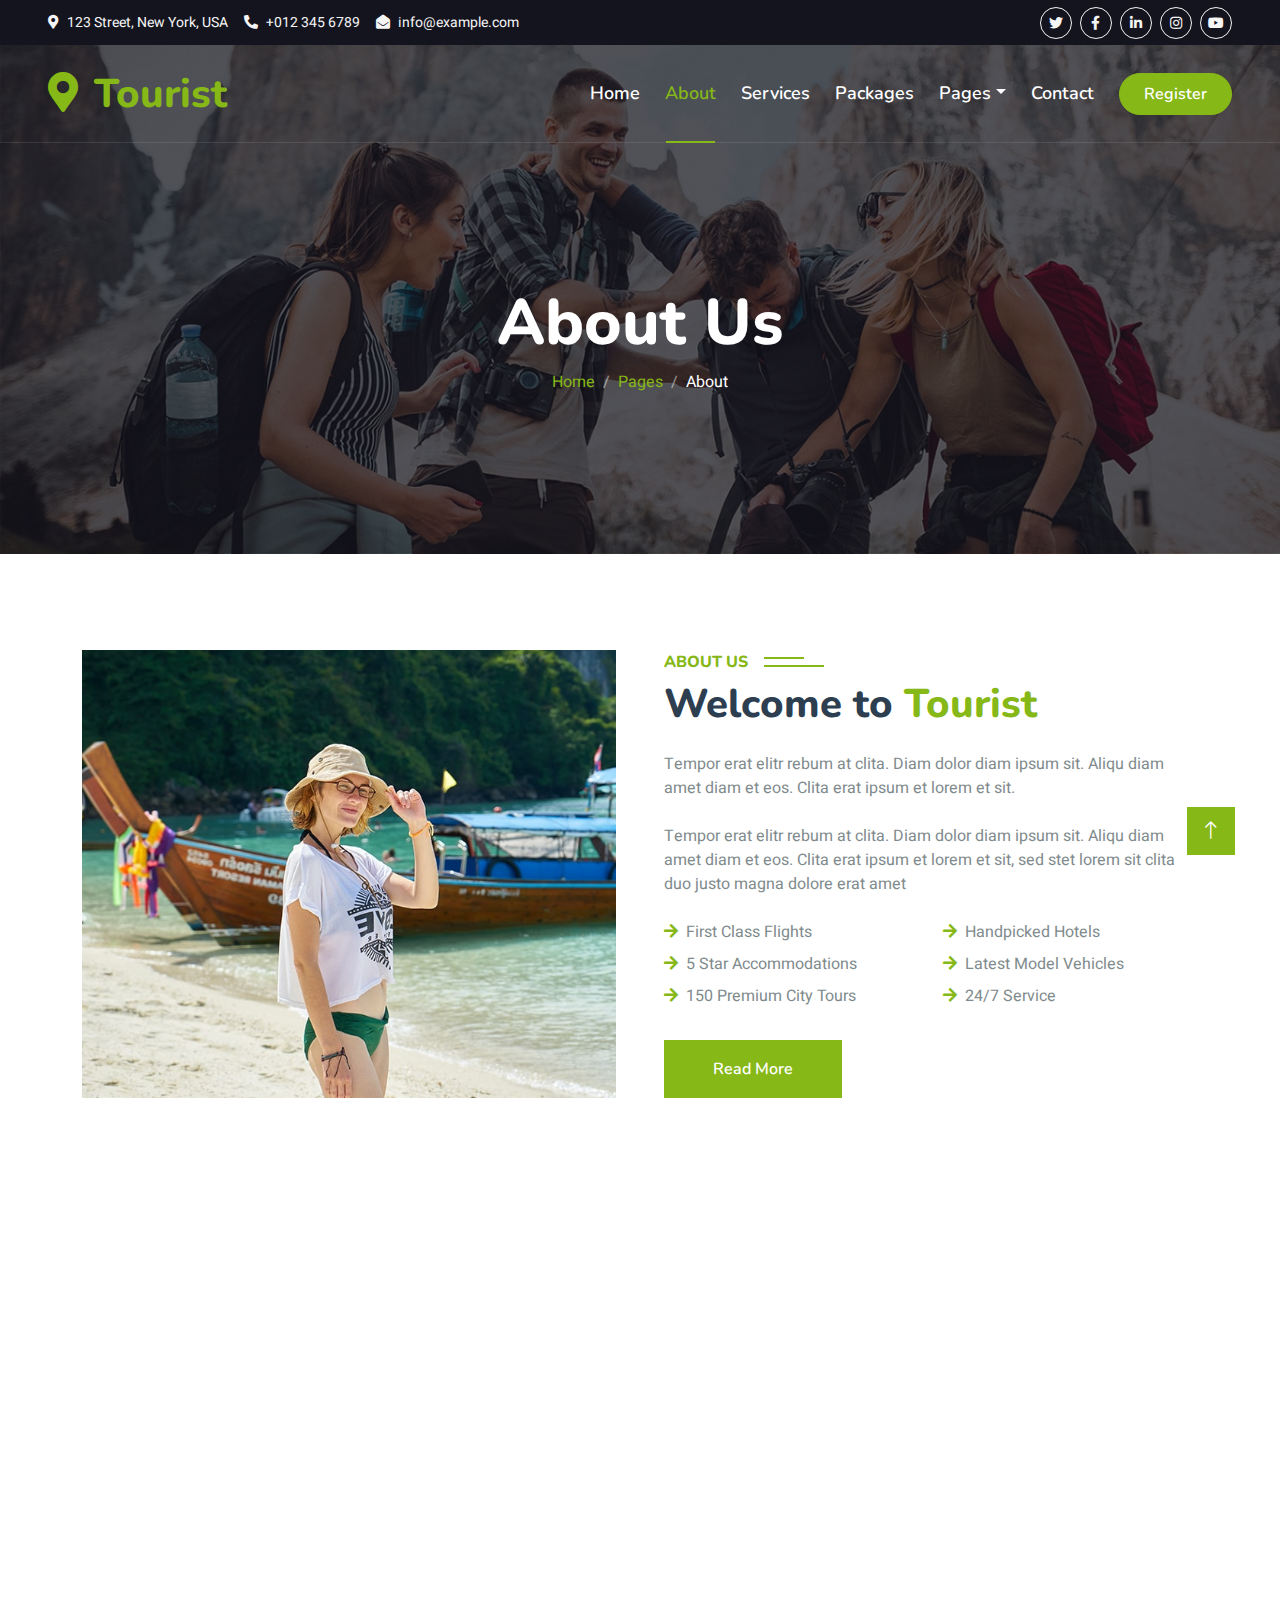
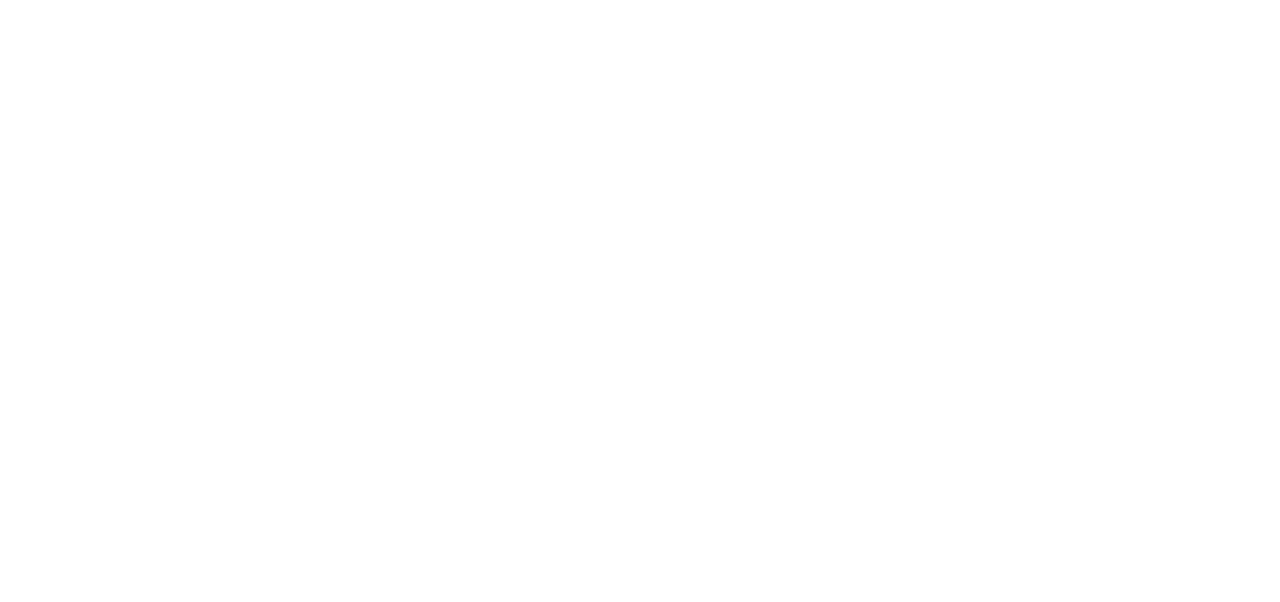
==== travel-agency-html-template/about.html @ e0c033e2 "add templates" ====
<!DOCTYPE html>
<html lang="en">

<head>
    <meta charset="utf-8">
    <title>Tourist - Travel Agency HTML Template</title>
    <meta content="width=device-width, initial-scale=1.0" name="viewport">
    <meta content="" name="keywords">
    <meta content="" name="description">

    <!-- Favicon -->
    <link href="img/favicon.ico" rel="icon">

    <!-- Google Web Fonts -->
    <link rel="preconnect" href="https://fonts.googleapis.com">
    <link rel="preconnect" href="https://fonts.gstatic.com" crossorigin>
    <link href="https://fonts.googleapis.com/css2?family=Heebo:wght@400;500;600&family=Nunito:wght@600;700;800&display=swap" rel="stylesheet">

    <!-- Icon Font Stylesheet -->
    <link href="https://cdnjs.cloudflare.com/ajax/libs/font-awesome/5.10.0/css/all.min.css" rel="stylesheet">
    <link href="https://cdn.jsdelivr.net/npm/bootstrap-icons@1.4.1/font/bootstrap-icons.css" rel="stylesheet">

    <!-- Libraries Stylesheet -->
    <link href="lib/animate/animate.min.css" rel="stylesheet">
    <link href="lib/owlcarousel/assets/owl.carousel.min.css" rel="stylesheet">
    <link href="lib/tempusdominus/css/tempusdominus-bootstrap-4.min.css" rel="stylesheet" />

    <!-- Customized Bootstrap Stylesheet -->
    <link href="css/bootstrap.min.css" rel="stylesheet">

    <!-- Template Stylesheet -->
    <link href="css/style.css" rel="stylesheet">
</head>

<body>
    <!-- Spinner Start -->
    <div id="spinner" class="show bg-white position-fixed translate-middle w-100 vh-100 top-50 start-50 d-flex align-items-center justify-content-center">
        <div class="spinner-border text-primary" style="width: 3rem; height: 3rem;" role="status">
            <span class="sr-only">Loading...</span>
        </div>
    </div>
    <!-- Spinner End -->


    <!-- Topbar Start -->
    <div class="container-fluid bg-dark px-5 d-none d-lg-block">
        <div class="row gx-0">
            <div class="col-lg-8 text-center text-lg-start mb-2 mb-lg-0">
                <div class="d-inline-flex align-items-center" style="height: 45px;">
                    <small class="me-3 text-light"><i class="fa fa-map-marker-alt me-2"></i>123 Street, New York, USA</small>
                    <small class="me-3 text-light"><i class="fa fa-phone-alt me-2"></i>+012 345 6789</small>
                    <small class="text-light"><i class="fa fa-envelope-open me-2"></i>info@example.com</small>
                </div>
            </div>
            <div class="col-lg-4 text-center text-lg-end">
                <div class="d-inline-flex align-items-center" style="height: 45px;">
                    <a class="btn btn-sm btn-outline-light btn-sm-square rounded-circle me-2" href=""><i class="fab fa-twitter fw-normal"></i></a>
                    <a class="btn btn-sm btn-outline-light btn-sm-square rounded-circle me-2" href=""><i class="fab fa-facebook-f fw-normal"></i></a>
                    <a class="btn btn-sm btn-outline-light btn-sm-square rounded-circle me-2" href=""><i class="fab fa-linkedin-in fw-normal"></i></a>
                    <a class="btn btn-sm btn-outline-light btn-sm-square rounded-circle me-2" href=""><i class="fab fa-instagram fw-normal"></i></a>
                    <a class="btn btn-sm btn-outline-light btn-sm-square rounded-circle" href=""><i class="fab fa-youtube fw-normal"></i></a>
                </div>
            </div>
        </div>
    </div>
    <!-- Topbar End -->


    <!-- Navbar & Hero Start -->
    <div class="container-fluid position-relative p-0">
        <nav class="navbar navbar-expand-lg navbar-light px-4 px-lg-5 py-3 py-lg-0">
            <a href="" class="navbar-brand p-0">
                <h1 class="text-primary m-0"><i class="fa fa-map-marker-alt me-3"></i>Tourist</h1>
                <!-- <img src="img/logo.png" alt="Logo"> -->
            </a>
            <button class="navbar-toggler" type="button" data-bs-toggle="collapse" data-bs-target="#navbarCollapse">
                <span class="fa fa-bars"></span>
            </button>
            <div class="collapse navbar-collapse" id="navbarCollapse">
                <div class="navbar-nav ms-auto py-0">
                    <a href="index.html" class="nav-item nav-link">Home</a>
                    <a href="about.html" class="nav-item nav-link active">About</a>
                    <a href="service.html" class="nav-item nav-link">Services</a>
                    <a href="package.html" class="nav-item nav-link">Packages</a>
                    <div class="nav-item dropdown">
                        <a href="#" class="nav-link dropdown-toggle" data-bs-toggle="dropdown">Pages</a>
                        <div class="dropdown-menu m-0">
                            <a href="destination.html" class="dropdown-item">Destination</a>
                            <a href="booking.html" class="dropdown-item">Booking</a>
                            <a href="team.html" class="dropdown-item">Travel Guides</a>
                            <a href="testimonial.html" class="dropdown-item">Testimonial</a>
                            <a href="404.html" class="dropdown-item">404 Page</a>
                        </div>
                    </div>
                    <a href="contact.html" class="nav-item nav-link">Contact</a>
                </div>
                <a href="" class="btn btn-primary rounded-pill py-2 px-4">Register</a>
            </div>
        </nav>

        <div class="container-fluid bg-primary py-5 mb-5 hero-header">
            <div class="container py-5">
                <div class="row justify-content-center py-5">
                    <div class="col-lg-10 pt-lg-5 mt-lg-5 text-center">
                        <h1 class="display-3 text-white animated slideInDown">About Us</h1>
                        <nav aria-label="breadcrumb">
                            <ol class="breadcrumb justify-content-center">
                                <li class="breadcrumb-item"><a href="#">Home</a></li>
                                <li class="breadcrumb-item"><a href="#">Pages</a></li>
                                <li class="breadcrumb-item text-white active" aria-current="page">About</li>
                            </ol>
                        </nav>
                    </div>
                </div>
            </div>
        </div>
    </div>
    <!-- Navbar & Hero End -->


    <!-- About Start -->
    <div class="container-xxl py-5">
        <div class="container">
            <div class="row g-5">
                <div class="col-lg-6 wow fadeInUp" data-wow-delay="0.1s" style="min-height: 400px;">
                    <div class="position-relative h-100">
                        <img class="img-fluid position-absolute w-100 h-100" src="img/about.jpg" alt="" style="object-fit: cover;">
                    </div>
                </div>
                <div class="col-lg-6 wow fadeInUp" data-wow-delay="0.3s">
                    <h6 class="section-title bg-white text-start text-primary pe-3">About Us</h6>
                    <h1 class="mb-4">Welcome to <span class="text-primary">Tourist</span></h1>
                    <p class="mb-4">Tempor erat elitr rebum at clita. Diam dolor diam ipsum sit. Aliqu diam amet diam et eos. Clita erat ipsum et lorem et sit.</p>
                    <p class="mb-4">Tempor erat elitr rebum at clita. Diam dolor diam ipsum sit. Aliqu diam amet diam et eos. Clita erat ipsum et lorem et sit, sed stet lorem sit clita duo justo magna dolore erat amet</p>
                    <div class="row gy-2 gx-4 mb-4">
                        <div class="col-sm-6">
                            <p class="mb-0"><i class="fa fa-arrow-right text-primary me-2"></i>First Class Flights</p>
                        </div>
                        <div class="col-sm-6">
                            <p class="mb-0"><i class="fa fa-arrow-right text-primary me-2"></i>Handpicked Hotels</p>
                        </div>
                        <div class="col-sm-6">
                            <p class="mb-0"><i class="fa fa-arrow-right text-primary me-2"></i>5 Star Accommodations</p>
                        </div>
                        <div class="col-sm-6">
                            <p class="mb-0"><i class="fa fa-arrow-right text-primary me-2"></i>Latest Model Vehicles</p>
                        </div>
                        <div class="col-sm-6">
                            <p class="mb-0"><i class="fa fa-arrow-right text-primary me-2"></i>150 Premium City Tours</p>
                        </div>
                        <div class="col-sm-6">
                            <p class="mb-0"><i class="fa fa-arrow-right text-primary me-2"></i>24/7 Service</p>
                        </div>
                    </div>
                    <a class="btn btn-primary py-3 px-5 mt-2" href="">Read More</a>
                </div>
            </div>
        </div>
    </div>
    <!-- About End -->


    <!-- Team Start -->
    <div class="container-xxl py-5">
        <div class="container">
            <div class="text-center wow fadeInUp" data-wow-delay="0.1s">
                <h6 class="section-title bg-white text-center text-primary px-3">Travel Guide</h6>
                <h1 class="mb-5">Meet Our Guide</h1>
            </div>
            <div class="row g-4">
                <div class="col-lg-3 col-md-6 wow fadeInUp" data-wow-delay="0.1s">
                    <div class="team-item">
                        <div class="overflow-hidden">
                            <img class="img-fluid" src="img/team-1.jpg" alt="">
                        </div>
                        <div class="position-relative d-flex justify-content-center" style="margin-top: -19px;">
                            <a class="btn btn-square mx-1" href=""><i class="fab fa-facebook-f"></i></a>
                            <a class="btn btn-square mx-1" href=""><i class="fab fa-twitter"></i></a>
                            <a class="btn btn-square mx-1" href=""><i class="fab fa-instagram"></i></a>
                        </div>
                        <div class="text-center p-4">
                            <h5 class="mb-0">Full Name</h5>
                            <small>Designation</small>
                        </div>
                    </div>
                </div>
                <div class="col-lg-3 col-md-6 wow fadeInUp" data-wow-delay="0.3s">
                    <div class="team-item">
                        <div class="overflow-hidden">
                            <img class="img-fluid" src="img/team-2.jpg" alt="">
                        </div>
                        <div class="position-relative d-flex justify-content-center" style="margin-top: -19px;">
                            <a class="btn btn-square mx-1" href=""><i class="fab fa-facebook-f"></i></a>
                            <a class="btn btn-square mx-1" href=""><i class="fab fa-twitter"></i></a>
                            <a class="btn btn-square mx-1" href=""><i class="fab fa-instagram"></i></a>
                        </div>
                        <div class="text-center p-4">
                            <h5 class="mb-0">Full Name</h5>
                            <small>Designation</small>
                        </div>
                    </div>
                </div>
                <div class="col-lg-3 col-md-6 wow fadeInUp" data-wow-delay="0.5s">
                    <div class="team-item">
                        <div class="overflow-hidden">
                            <img class="img-fluid" src="img/team-3.jpg" alt="">
                        </div>
                        <div class="position-relative d-flex justify-content-center" style="margin-top: -19px;">
                            <a class="btn btn-square mx-1" href=""><i class="fab fa-facebook-f"></i></a>
                            <a class="btn btn-square mx-1" href=""><i class="fab fa-twitter"></i></a>
                            <a class="btn btn-square mx-1" href=""><i class="fab fa-instagram"></i></a>
                        </div>
                        <div class="text-center p-4">
                            <h5 class="mb-0">Full Name</h5>
                            <small>Designation</small>
                        </div>
                    </div>
                </div>
                <div class="col-lg-3 col-md-6 wow fadeInUp" data-wow-delay="0.7s">
                    <div class="team-item">
                        <div class="overflow-hidden">
                            <img class="img-fluid" src="img/team-4.jpg" alt="">
                        </div>
                        <div class="position-relative d-flex justify-content-center" style="margin-top: -19px;">
                            <a class="btn btn-square mx-1" href=""><i class="fab fa-facebook-f"></i></a>
                            <a class="btn btn-square mx-1" href=""><i class="fab fa-twitter"></i></a>
                            <a class="btn btn-square mx-1" href=""><i class="fab fa-instagram"></i></a>
                        </div>
                        <div class="text-center p-4">
                            <h5 class="mb-0">Full Name</h5>
                            <small>Designation</small>
                        </div>
                    </div>
                </div>
            </div>
        </div>
    </div>
    <!-- Team End -->
        

    <!-- Footer Start -->
    <div class="container-fluid bg-dark text-light footer pt-5 mt-5 wow fadeIn" data-wow-delay="0.1s">
        <div class="container py-5">
            <div class="row g-5">
                <div class="col-lg-3 col-md-6">
                    <h4 class="text-white mb-3">Company</h4>
                    <a class="btn btn-link" href="">About Us</a>
                    <a class="btn btn-link" href="">Contact Us</a>
                    <a class="btn btn-link" href="">Privacy Policy</a>
                    <a class="btn btn-link" href="">Terms & Condition</a>
                    <a class="btn btn-link" href="">FAQs & Help</a>
                </div>
                <div class="col-lg-3 col-md-6">
                    <h4 class="text-white mb-3">Contact</h4>
                    <p class="mb-2"><i class="fa fa-map-marker-alt me-3"></i>123 Street, New York, USA</p>
                    <p class="mb-2"><i class="fa fa-phone-alt me-3"></i>+012 345 67890</p>
                    <p class="mb-2"><i class="fa fa-envelope me-3"></i>info@example.com</p>
                    <div class="d-flex pt-2">
                        <a class="btn btn-outline-light btn-social" href=""><i class="fab fa-twitter"></i></a>
                        <a class="btn btn-outline-light btn-social" href=""><i class="fab fa-facebook-f"></i></a>
                        <a class="btn btn-outline-light btn-social" href=""><i class="fab fa-youtube"></i></a>
                        <a class="btn btn-outline-light btn-social" href=""><i class="fab fa-linkedin-in"></i></a>
                    </div>
                </div>
                <div class="col-lg-3 col-md-6">
                    <h4 class="text-white mb-3">Gallery</h4>
                    <div class="row g-2 pt-2">
                        <div class="col-4">
                            <img class="img-fluid bg-light p-1" src="img/package-1.jpg" alt="">
                        </div>
                        <div class="col-4">
                            <img class="img-fluid bg-light p-1" src="img/package-2.jpg" alt="">
                        </div>
                        <div class="col-4">
                            <img class="img-fluid bg-light p-1" src="img/package-3.jpg" alt="">
                        </div>
                        <div class="col-4">
                            <img class="img-fluid bg-light p-1" src="img/package-2.jpg" alt="">
                        </div>
                        <div class="col-4">
                            <img class="img-fluid bg-light p-1" src="img/package-3.jpg" alt="">
                        </div>
                        <div class="col-4">
                            <img class="img-fluid bg-light p-1" src="img/package-1.jpg" alt="">
                        </div>
                    </div>
                </div>
                <div class="col-lg-3 col-md-6">
                    <h4 class="text-white mb-3">Newsletter</h4>
                    <p>Dolor amet sit justo amet elitr clita ipsum elitr est.</p>
                    <div class="position-relative mx-auto" style="max-width: 400px;">
                        <input class="form-control border-primary w-100 py-3 ps-4 pe-5" type="text" placeholder="Your email">
                        <button type="button" class="btn btn-primary py-2 position-absolute top-0 end-0 mt-2 me-2">SignUp</button>
                    </div>
                </div>
            </div>
        </div>
        <div class="container">
            <div class="copyright">
                <div class="row">
                    <div class="col-md-6 text-center text-md-start mb-3 mb-md-0">
                        &copy; <a class="border-bottom" href="#">Your Site Name</a>, All Right Reserved.

                        <!--/*** This template is free as long as you keep the footer author’s credit link/attribution link/backlink. If you'd like to use the template without the footer author’s credit link/attribution link/backlink, you can purchase the Credit Removal License from "https://htmlcodex.com/credit-removal". Thank you for your support. ***/-->
                        Designed By <a class="border-bottom" href="https://htmlcodex.com">HTML Codex</a>
                    </div>
                    <div class="col-md-6 text-center text-md-end">
                        <div class="footer-menu">
                            <a href="">Home</a>
                            <a href="">Cookies</a>
                            <a href="">Help</a>
                            <a href="">FQAs</a>
                        </div>
                    </div>
                </div>
            </div>
        </div>
    </div>
    <!-- Footer End -->


    <!-- Back to Top -->
    <a href="#" class="btn btn-lg btn-primary btn-lg-square back-to-top"><i class="bi bi-arrow-up"></i></a>


    <!-- JavaScript Libraries -->
    <script src="https://code.jquery.com/jquery-3.4.1.min.js"></script>
    <script src="https://cdn.jsdelivr.net/npm/bootstrap@5.0.0/dist/js/bootstrap.bundle.min.js"></script>
    <script src="lib/wow/wow.min.js"></script>
    <script src="lib/easing/easing.min.js"></script>
    <script src="lib/waypoints/waypoints.min.js"></script>
    <script src="lib/owlcarousel/owl.carousel.min.js"></script>
    <script src="lib/tempusdominus/js/moment.min.js"></script>
    <script src="lib/tempusdominus/js/moment-timezone.min.js"></script>
    <script src="lib/tempusdominus/js/tempusdominus-bootstrap-4.min.js"></script>

    <!-- Template Javascript -->
    <script src="js/main.js"></script>
</body>

</html>
---- travel-agency-html-template/css/style.css ----
/********** Template CSS **********/
:root {
    --primary: #86B817;
    --secondary: #FE8800;
    --light: #F5F5F5;
    --dark: #14141F;
}

.fw-medium {
    font-weight: 600 !important;
}

.fw-semi-bold {
    font-weight: 700 !important;
}

.back-to-top {
    position: fixed;
    display: none;
    right: 45px;
    bottom: 45px;
    z-index: 99;
}


/*** Spinner ***/
#spinner {
    opacity: 0;
    visibility: hidden;
    transition: opacity .5s ease-out, visibility 0s linear .5s;
    z-index: 99999;
}

#spinner.show {
    transition: opacity .5s ease-out, visibility 0s linear 0s;
    visibility: visible;
    opacity: 1;
}


/*** Button ***/
.btn {
    font-family: 'Nunito', sans-serif;
    font-weight: 600;
    transition: .5s;
}

.btn.btn-primary,
.btn.btn-secondary {
    color: #FFFFFF;
}

.btn-square {
    width: 38px;
    height: 38px;
}

.btn-sm-square {
    width: 32px;
    height: 32px;
}

.btn-lg-square {
    width: 48px;
    height: 48px;
}

.btn-square,
.btn-sm-square,
.btn-lg-square {
    padding: 0;
    display: flex;
    align-items: center;
    justify-content: center;
    font-weight: normal;
    border-radius: 0px;
}


/*** Navbar ***/
.navbar-light .navbar-nav .nav-link {
    font-family: 'Nunito', sans-serif;
    position: relative;
    margin-right: 25px;
    padding: 35px 0;
    color: #FFFFFF !important;
    font-size: 18px;
    font-weight: 600;
    outline: none;
    transition: .5s;
}

.sticky-top.navbar-light .navbar-nav .nav-link {
    padding: 20px 0;
    color: var(--dark) !important;
}

.navbar-light .navbar-nav .nav-link:hover,
.navbar-light .navbar-nav .nav-link.active {
    color: var(--primary) !important;
}

.navbar-light .navbar-brand img {
    max-height: 60px;
    transition: .5s;
}

.sticky-top.navbar-light .navbar-brand img {
    max-height: 45px;
}

@media (max-width: 991.98px) {
    .sticky-top.navbar-light {
        position: relative;
        background: #FFFFFF;
    }

    .navbar-light .navbar-collapse {
        margin-top: 15px;
        border-top: 1px solid #DDDDDD;
    }

    .navbar-light .navbar-nav .nav-link,
    .sticky-top.navbar-light .navbar-nav .nav-link {
        padding: 10px 0;
        margin-left: 0;
        color: var(--dark) !important;
    }

    .navbar-light .navbar-brand img {
        max-height: 45px;
    }
}

@media (min-width: 992px) {
    .navbar-light {
        position: absolute;
        width: 100%;
        top: 0;
        left: 0;
        border-bottom: 1px solid rgba(256, 256, 256, .1);
        z-index: 999;
    }
    
    .sticky-top.navbar-light {
        position: fixed;
        background: #FFFFFF;
    }

    .navbar-light .navbar-nav .nav-link::before {
        position: absolute;
        content: "";
        width: 0;
        height: 2px;
        bottom: -1px;
        left: 50%;
        background: var(--primary);
        transition: .5s;
    }

    .navbar-light .navbar-nav .nav-link:hover::before,
    .navbar-light .navbar-nav .nav-link.active::before {
        width: calc(100% - 2px);
        left: 1px;
    }

    .navbar-light .navbar-nav .nav-link.nav-contact::before {
        display: none;
    }
}


/*** Hero Header ***/
.hero-header {
    background: linear-gradient(rgba(20, 20, 31, .7), rgba(20, 20, 31, .7)), url(../img/bg-hero.jpg);
    background-position: center center;
    background-repeat: no-repeat;
    background-size: cover;
}

.breadcrumb-item + .breadcrumb-item::before {
    color: rgba(255, 255, 255, .5);
}


/*** Section Title ***/
.section-title {
    position: relative;
    display: inline-block;
    text-transform: uppercase;
}

.section-title::before {
    position: absolute;
    content: "";
    width: calc(100% + 80px);
    height: 2px;
    top: 4px;
    left: -40px;
    background: var(--primary);
    z-index: -1;
}

.section-title::after {
    position: absolute;
    content: "";
    width: calc(100% + 120px);
    height: 2px;
    bottom: 5px;
    left: -60px;
    background: var(--primary);
    z-index: -1;
}

.section-title.text-start::before {
    width: calc(100% + 40px);
    left: 0;
}

.section-title.text-start::after {
    width: calc(100% + 60px);
    left: 0;
}


/*** Service ***/
.service-item {
    box-shadow: 0 0 45px rgba(0, 0, 0, .08);
    transition: .5s;
}

.service-item:hover {
    background: var(--primary);
}

.service-item * {
    transition: .5s;
}

.service-item:hover * {
    color: var(--light) !important;
}


/*** Destination ***/
.destination img {
    transition: .5s;
}

.destination a:hover img {
    transform: scale(1.1);
}


/*** Package ***/
.package-item {
    box-shadow: 0 0 45px rgba(0, 0, 0, .08);
}

.package-item img {
    transition: .5s;
}

.package-item:hover img {
    transform: scale(1.1);
}


/*** Booking ***/
.booking {
    background: linear-gradient(rgba(15, 23, 43, .7), rgba(15, 23, 43, .7)), url(../img/booking.jpg);
    background-position: center center;
    background-repeat: no-repeat;
    background-size: cover;
}


/*** Team ***/
.team-item {
    box-shadow: 0 0 45px rgba(0, 0, 0, .08);
}

.team-item img {
    transition: .5s;
}

.team-item:hover img {
    transform: scale(1.1);
}

.team-item .btn {
    background: #FFFFFF;
    color: var(--primary);
    border-radius: 20px;
    border-bottom: 1px solid var(--primary);
}

.team-item .btn:hover {
    background: var(--primary);
    color: #FFFFFF;
}


/*** Testimonial ***/
.testimonial-carousel::before {
    position: absolute;
    content: "";
    top: 0;
    left: 0;
    height: 100%;
    width: 0;
    background: linear-gradient(to right, rgba(255, 255, 255, 1) 0%, rgba(255, 255, 255, 0) 100%);
    z-index: 1;
}

.testimonial-carousel::after {
    position: absolute;
    content: "";
    top: 0;
    right: 0;
    height: 100%;
    width: 0;
    background: linear-gradient(to left, rgba(255, 255, 255, 1) 0%, rgba(255, 255, 255, 0) 100%);
    z-index: 1;
}

@media (min-width: 768px) {
    .testimonial-carousel::before,
    .testimonial-carousel::after {
        width: 200px;
    }
}

@media (min-width: 992px) {
    .testimonial-carousel::before,
    .testimonial-carousel::after {
        width: 300px;
    }
}

.testimonial-carousel .owl-item .testimonial-item,
.testimonial-carousel .owl-item.center .testimonial-item * {
    transition: .5s;
}

.testimonial-carousel .owl-item.center .testimonial-item {
    background: var(--primary) !important;
    border-color: var(--primary) !important;
}

.testimonial-carousel .owl-item.center .testimonial-item * {
    color: #FFFFFF !important;
}

.testimonial-carousel .owl-dots {
    margin-top: 24px;
    display: flex;
    align-items: flex-end;
    justify-content: center;
}

.testimonial-carousel .owl-dot {
    position: relative;
    display: inline-block;
    margin: 0 5px;
    width: 15px;
    height: 15px;
    border: 1px solid #CCCCCC;
    border-radius: 15px;
    transition: .5s;
}

.testimonial-carousel .owl-dot.active {
    background: var(--primary);
    border-color: var(--primary);
}


/*** Footer ***/
.footer .btn.btn-social {
    margin-right: 5px;
    width: 35px;
    height: 35px;
    display: flex;
    align-items: center;
    justify-content: center;
    color: var(--light);
    font-weight: normal;
    border: 1px solid #FFFFFF;
    border-radius: 35px;
    transition: .3s;
}

.footer .btn.btn-social:hover {
    color: var(--primary);
}

.footer .btn.btn-link {
    display: block;
    margin-bottom: 5px;
    padding: 0;
    text-align: left;
    color: #FFFFFF;
    font-size: 15px;
    font-weight: normal;
    text-transform: capitalize;
    transition: .3s;
}

.footer .btn.btn-link::before {
    position: relative;
    content: "\f105";
    font-family: "Font Awesome 5 Free";
    font-weight: 900;
    margin-right: 10px;
}

.footer .btn.btn-link:hover {
    letter-spacing: 1px;
    box-shadow: none;
}

.footer .copyright {
    padding: 25px 0;
    font-size: 15px;
    border-top: 1px solid rgba(256, 256, 256, .1);
}

.footer .copyright a {
    color: var(--light);
}

.footer .footer-menu a {
    margin-right: 15px;
    padding-right: 15px;
    border-right: 1px solid rgba(255, 255, 255, .1);
}

.footer .footer-menu a:last-child {
    margin-right: 0;
    padding-right: 0;
    border-right: none;
}
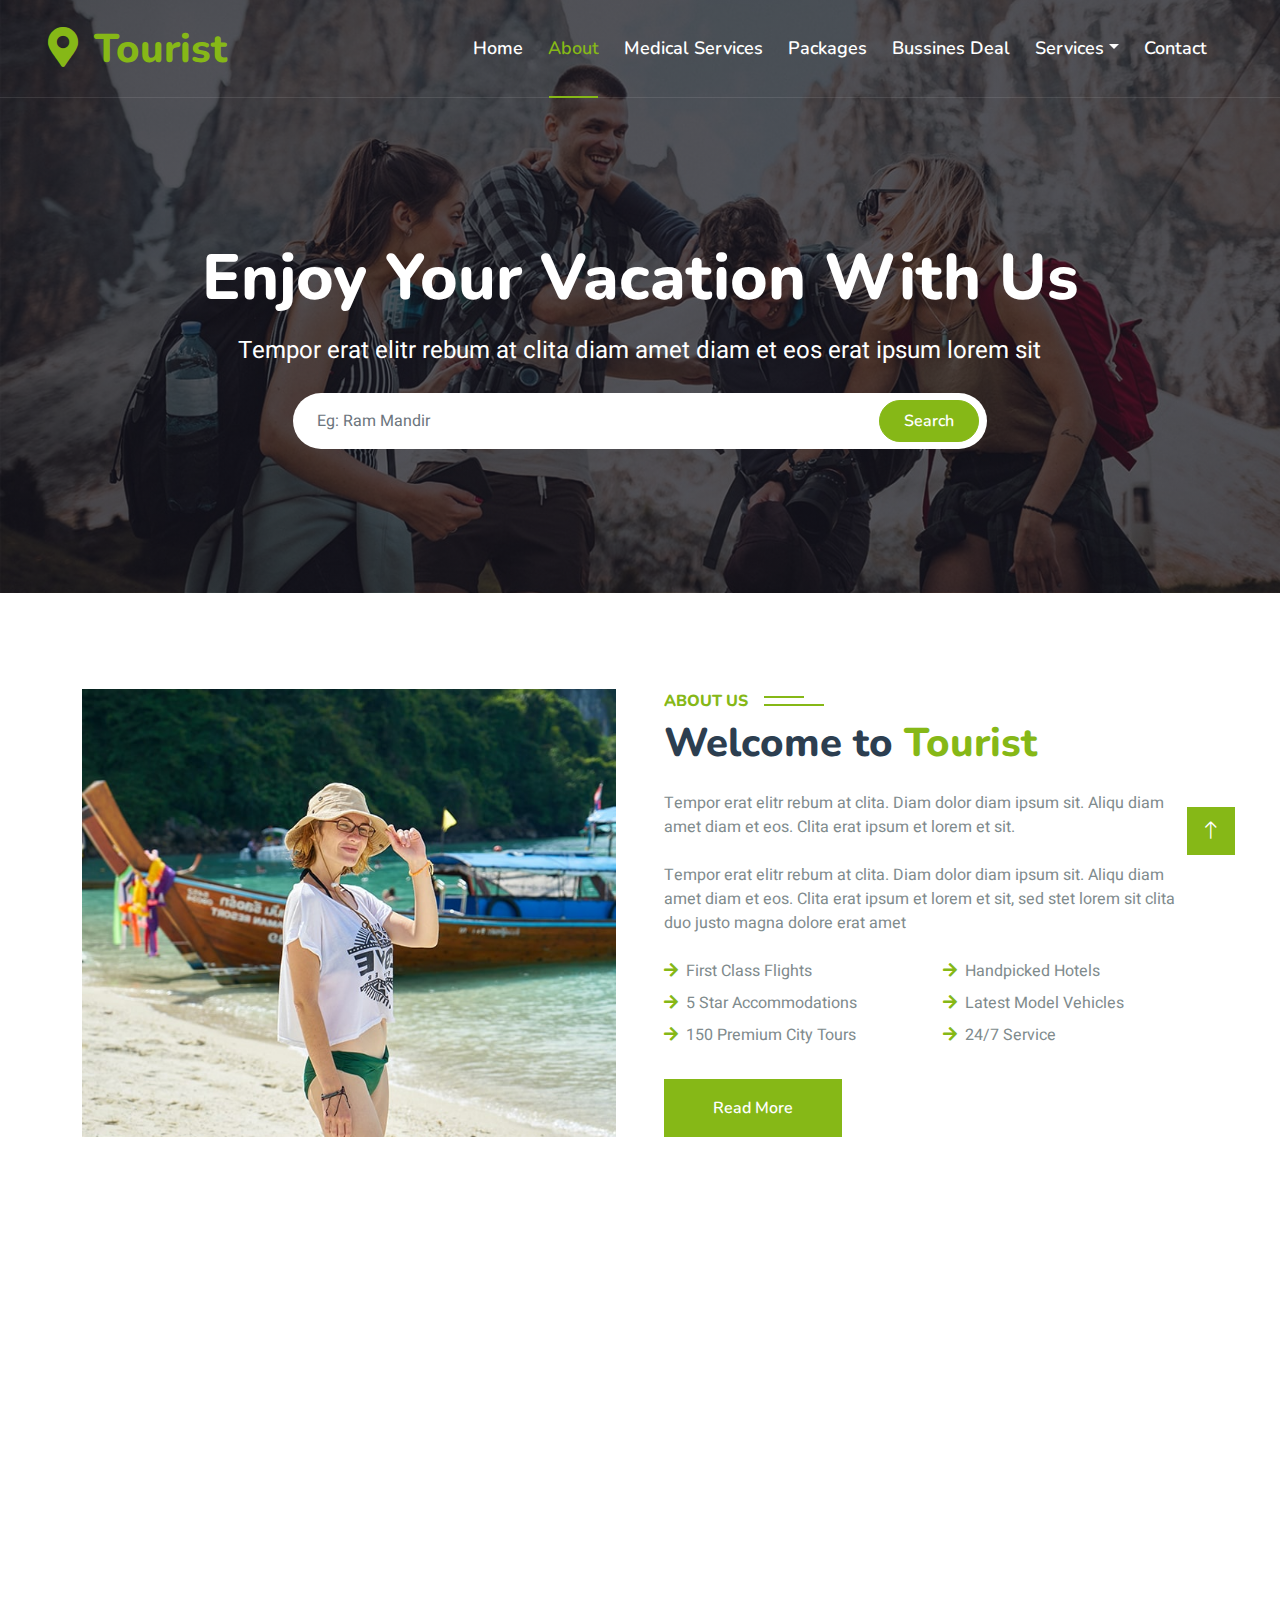
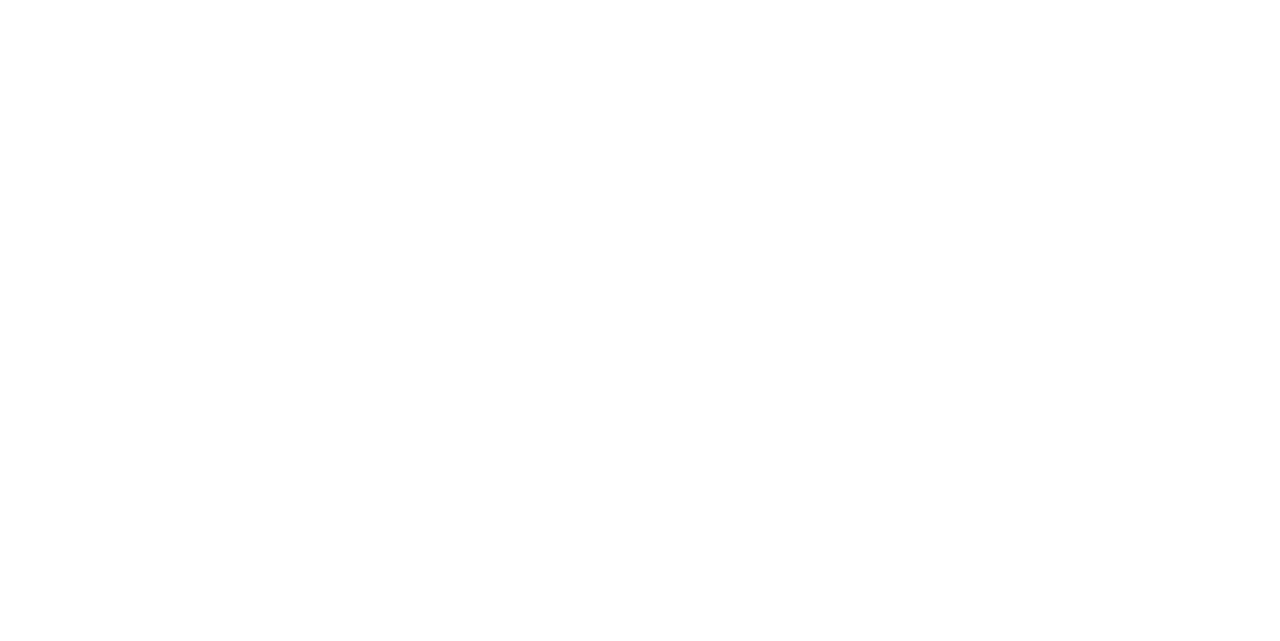
==== commit 8bd65054: "add templates" ====
--- a/travel-agency-html-template/about.html
+++ b/travel-agency-html-template/about.html
@@ -43,7 +43,7 @@
 
 
     <!-- Topbar Start -->
-    <div class="container-fluid bg-dark px-5 d-none d-lg-block">
+    <!-- <div class="container-fluid bg-dark px-5 d-none d-lg-block">
         <div class="row gx-0">
             <div class="col-lg-8 text-center text-lg-start mb-2 mb-lg-0">
                 <div class="d-inline-flex align-items-center" style="height: 45px;">
@@ -62,7 +62,7 @@
                 </div>
             </div>
         </div>
-    </div>
+    </div> -->
     <!-- Topbar End -->
 
 
@@ -78,23 +78,24 @@
             </button>
             <div class="collapse navbar-collapse" id="navbarCollapse">
                 <div class="navbar-nav ms-auto py-0">
-                    <a href="index.html" class="nav-item nav-link">Home</a>
+                    <a href="index.html" class="nav-item nav-link ">Home</a>
                     <a href="about.html" class="nav-item nav-link active">About</a>
-                    <a href="service.html" class="nav-item nav-link">Services</a>
+                    <a href="https://healinindia.gov.in/" class="nav-item nav-link">Medical Services</a>
                     <a href="package.html" class="nav-item nav-link">Packages</a>
+                    <a href="bussines.html" class="nav-item nav-link">Bussines Deal</a>
                     <div class="nav-item dropdown">
-                        <a href="#" class="nav-link dropdown-toggle" data-bs-toggle="dropdown">Pages</a>
+                        <a href="#" class="nav-link dropdown-toggle" data-bs-toggle="dropdown">Services</a>
                         <div class="dropdown-menu m-0">
                             <a href="destination.html" class="dropdown-item">Destination</a>
                             <a href="booking.html" class="dropdown-item">Booking</a>
                             <a href="team.html" class="dropdown-item">Travel Guides</a>
                             <a href="testimonial.html" class="dropdown-item">Testimonial</a>
-                            <a href="404.html" class="dropdown-item">404 Page</a>
+                            
                         </div>
                     </div>
                     <a href="contact.html" class="nav-item nav-link">Contact</a>
                 </div>
-                <a href="" class="btn btn-primary rounded-pill py-2 px-4">Register</a>
+                <!-- <a hr  ef="" class="btn btn-primary rounded-pill py-2 px-4">Register</a> -->
             </div>
         </nav>
 
@@ -102,14 +103,12 @@
             <div class="container py-5">
                 <div class="row justify-content-center py-5">
                     <div class="col-lg-10 pt-lg-5 mt-lg-5 text-center">
-                        <h1 class="display-3 text-white animated slideInDown">About Us</h1>
-                        <nav aria-label="breadcrumb">
-                            <ol class="breadcrumb justify-content-center">
-                                <li class="breadcrumb-item"><a href="#">Home</a></li>
-                                <li class="breadcrumb-item"><a href="#">Pages</a></li>
-                                <li class="breadcrumb-item text-white active" aria-current="page">About</li>
-                            </ol>
-                        </nav>
+                        <h1 class="display-3 text-white mb-3 animated slideInDown">Enjoy Your Vacation With Us</h1>
+                        <p class="fs-4 text-white mb-4 animated slideInDown">Tempor erat elitr rebum at clita diam amet diam et eos erat ipsum lorem sit</p>
+                        <div class="position-relative w-75 mx-auto animated slideInDown">
+                            <input class="form-control border-0 rounded-pill w-100 py-3 ps-4 pe-5" type="text" placeholder="Eg: Ram Mandir">
+                            <button type="button" class="btn btn-primary rounded-pill py-2 px-4 position-absolute top-0 end-0 me-2" style="margin-top: 7px;">Search</button>
+                        </div>
                     </div>
                 </div>
             </div>
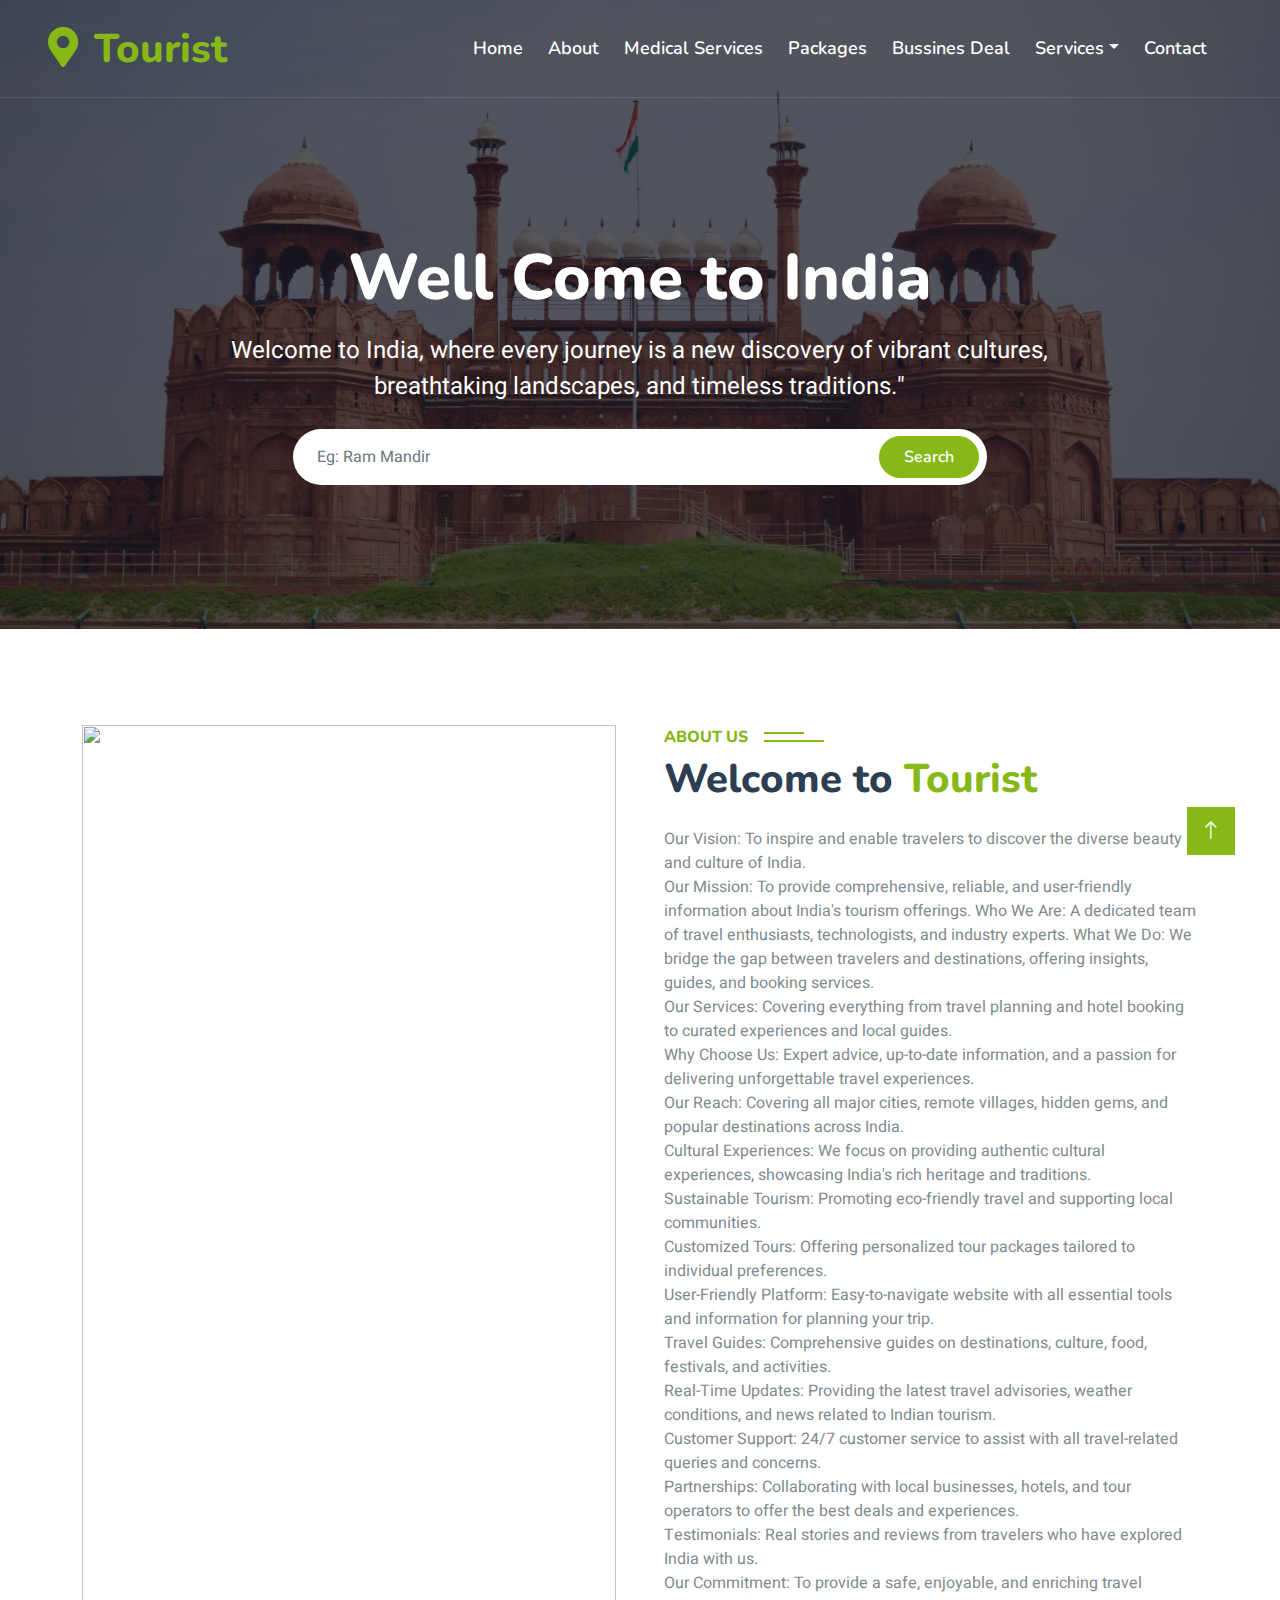
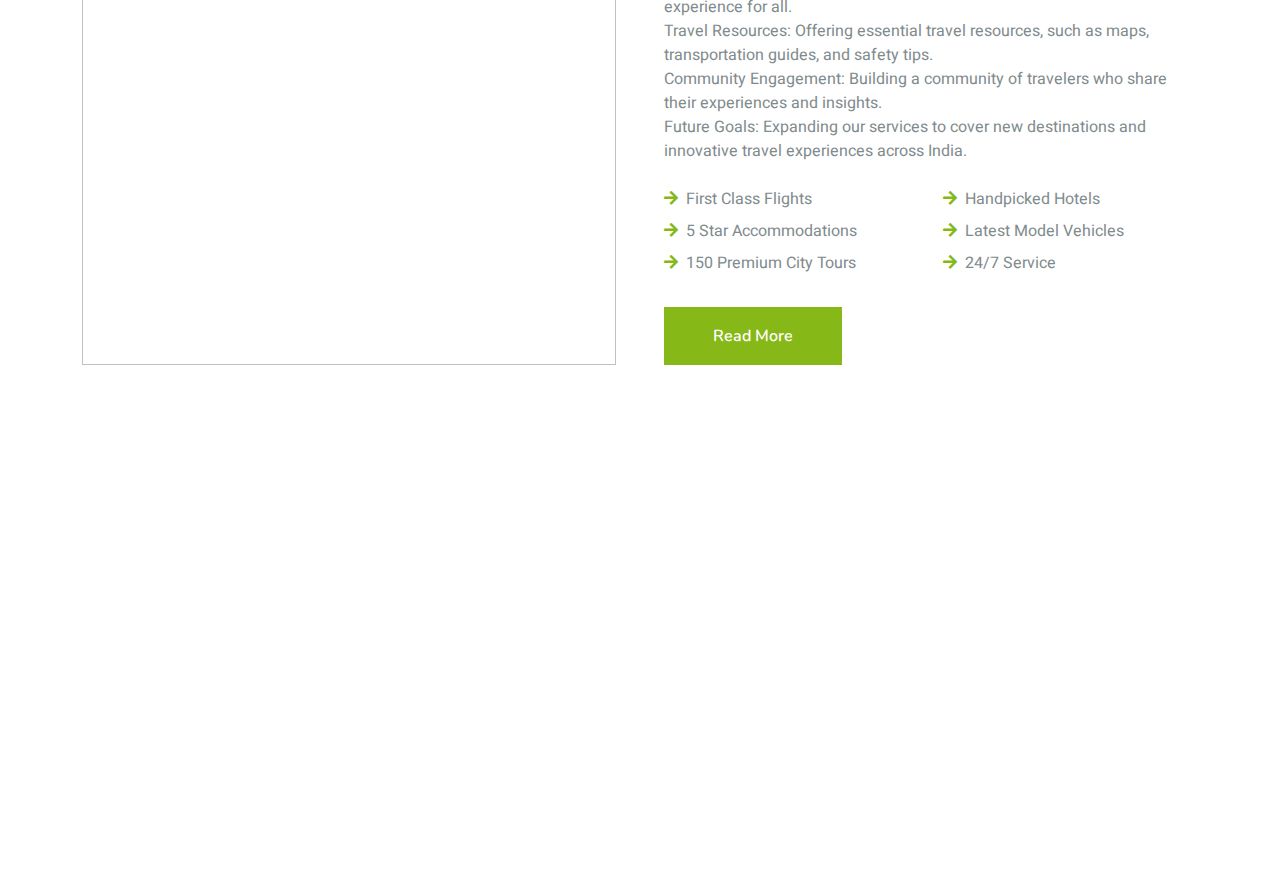
==== commit 0dd698e5: "add" ====
--- a/travel-agency-html-template/about.html
+++ b/travel-agency-html-template/about.html
@@ -78,8 +78,8 @@
             </button>
             <div class="collapse navbar-collapse" id="navbarCollapse">
                 <div class="navbar-nav ms-auto py-0">
-                    <a href="index.html" class="nav-item nav-link ">Home</a>
-                    <a href="about.html" class="nav-item nav-link active">About</a>
+                    <a href="index.html" class="nav-item nav-link">Home</a>
+                    <a href="about.html" class="nav-item nav-link">About</a>
                     <a href="https://healinindia.gov.in/" class="nav-item nav-link">Medical Services</a>
                     <a href="package.html" class="nav-item nav-link">Packages</a>
                     <a href="bussines.html" class="nav-item nav-link">Bussines Deal</a>
@@ -87,9 +87,10 @@
                         <a href="#" class="nav-link dropdown-toggle" data-bs-toggle="dropdown">Services</a>
                         <div class="dropdown-menu m-0">
                             <a href="destination.html" class="dropdown-item">Destination</a>
-                            <a href="booking.html" class="dropdown-item">Booking</a>
+                            <a href="booking.html" class="dropdown-item">Insurance</a>
                             <a href="team.html" class="dropdown-item">Travel Guides</a>
-                            <a href="testimonial.html" class="dropdown-item">Testimonial</a>
+                            <a href="travelService.html" class="dropdown-item">Travel Service</a>
+                            <a href="hotelService.html" class="dropdown-item">Hotel Service</a>
                             
                         </div>
                     </div>
@@ -103,8 +104,8 @@
             <div class="container py-5">
                 <div class="row justify-content-center py-5">
                     <div class="col-lg-10 pt-lg-5 mt-lg-5 text-center">
-                        <h1 class="display-3 text-white mb-3 animated slideInDown">Enjoy Your Vacation With Us</h1>
-                        <p class="fs-4 text-white mb-4 animated slideInDown">Tempor erat elitr rebum at clita diam amet diam et eos erat ipsum lorem sit</p>
+                        <h1 class="display-3 text-white mb-3 animated slideInDown">Well Come to India</h1>
+                        <p class="fs-4 text-white mb-4 animated slideInDown">Welcome to India, where every journey is a new discovery of vibrant cultures, breathtaking landscapes, and timeless traditions."</p>
                         <div class="position-relative w-75 mx-auto animated slideInDown">
                             <input class="form-control border-0 rounded-pill w-100 py-3 ps-4 pe-5" type="text" placeholder="Eg: Ram Mandir">
                             <button type="button" class="btn btn-primary rounded-pill py-2 px-4 position-absolute top-0 end-0 me-2" style="margin-top: 7px;">Search</button>
@@ -123,14 +124,32 @@
             <div class="row g-5">
                 <div class="col-lg-6 wow fadeInUp" data-wow-delay="0.1s" style="min-height: 400px;">
                     <div class="position-relative h-100">
-                        <img class="img-fluid position-absolute w-100 h-100" src="img/about.jpg" alt="" style="object-fit: cover;">
+                        <img class="img-fluid position-absolute w-100 h-100" src="https://modeindia.co.in/wp-content/uploads/2017/01/incredibleindia-skyline-vector-illustration-1200x850.jpg" alt="" style="object-fit: cover;">
                     </div>
                 </div>
                 <div class="col-lg-6 wow fadeInUp" data-wow-delay="0.3s">
                     <h6 class="section-title bg-white text-start text-primary pe-3">About Us</h6>
                     <h1 class="mb-4">Welcome to <span class="text-primary">Tourist</span></h1>
-                    <p class="mb-4">Tempor erat elitr rebum at clita. Diam dolor diam ipsum sit. Aliqu diam amet diam et eos. Clita erat ipsum et lorem et sit.</p>
-                    <p class="mb-4">Tempor erat elitr rebum at clita. Diam dolor diam ipsum sit. Aliqu diam amet diam et eos. Clita erat ipsum et lorem et sit, sed stet lorem sit clita duo justo magna dolore erat amet</p>
+                    <p class="mb-4">Our Vision: To inspire and enable travelers to discover the diverse beauty and culture of India.
+                       <br> Our Mission: To provide comprehensive, reliable, and user-friendly information about India's tourism offerings.
+                        Who We Are: A dedicated team of travel enthusiasts, technologists, and industry experts.
+                        What We Do: We bridge the gap between travelers and destinations, offering insights, guides, and booking services.
+                        <br>Our Services: Covering everything from travel planning and hotel booking to curated experiences and local guides.
+                        <br>Why Choose Us: Expert advice, up-to-date information, and a passion for delivering unforgettable travel experiences.
+                        <br>Our Reach: Covering all major cities, remote villages, hidden gems, and popular destinations across India.
+                        <br>Cultural Experiences: We focus on providing authentic cultural experiences, showcasing India's rich heritage and traditions.
+                        <br>Sustainable Tourism: Promoting eco-friendly travel and supporting local communities.
+                        <br>Customized Tours: Offering personalized tour packages tailored to individual preferences.
+                        <br>User-Friendly Platform: Easy-to-navigate website with all essential tools and information for planning your trip.
+                        <br>Travel Guides: Comprehensive guides on destinations, culture, food, festivals, and activities.
+                        <br>Real-Time Updates: Providing the latest travel advisories, weather conditions, and news related to Indian tourism.
+                        <br>Customer Support: 24/7 customer service to assist with all travel-related queries and concerns.
+                        <br>Partnerships: Collaborating with local businesses, hotels, and tour operators to offer the best deals and experiences.
+                        <br>Testimonials: Real stories and reviews from travelers who have explored India with us.
+                       <br>Our Commitment: To provide a safe, enjoyable, and enriching travel experience for all.
+                        <br>Travel Resources: Offering essential travel resources, such as maps, transportation guides, and safety tips.
+                        <br>Community Engagement: Building a community of travelers who share their experiences and insights.
+                        <br>Future Goals: Expanding our services to cover new destinations and innovative travel experiences across India.</p>
                     <div class="row gy-2 gx-4 mb-4">
                         <div class="col-sm-6">
                             <p class="mb-0"><i class="fa fa-arrow-right text-primary me-2"></i>First Class Flights</p>
@@ -158,84 +177,7 @@
     </div>
     <!-- About End -->
 
-
-    <!-- Team Start -->
-    <div class="container-xxl py-5">
-        <div class="container">
-            <div class="text-center wow fadeInUp" data-wow-delay="0.1s">
-                <h6 class="section-title bg-white text-center text-primary px-3">Travel Guide</h6>
-                <h1 class="mb-5">Meet Our Guide</h1>
-            </div>
-            <div class="row g-4">
-                <div class="col-lg-3 col-md-6 wow fadeInUp" data-wow-delay="0.1s">
-                    <div class="team-item">
-                        <div class="overflow-hidden">
-                            <img class="img-fluid" src="img/team-1.jpg" alt="">
-                        </div>
-                        <div class="position-relative d-flex justify-content-center" style="margin-top: -19px;">
-                            <a class="btn btn-square mx-1" href=""><i class="fab fa-facebook-f"></i></a>
-                            <a class="btn btn-square mx-1" href=""><i class="fab fa-twitter"></i></a>
-                            <a class="btn btn-square mx-1" href=""><i class="fab fa-instagram"></i></a>
-                        </div>
-                        <div class="text-center p-4">
-                            <h5 class="mb-0">Full Name</h5>
-                            <small>Designation</small>
-                        </div>
-                    </div>
-                </div>
-                <div class="col-lg-3 col-md-6 wow fadeInUp" data-wow-delay="0.3s">
-                    <div class="team-item">
-                        <div class="overflow-hidden">
-                            <img class="img-fluid" src="img/team-2.jpg" alt="">
-                        </div>
-                        <div class="position-relative d-flex justify-content-center" style="margin-top: -19px;">
-                            <a class="btn btn-square mx-1" href=""><i class="fab fa-facebook-f"></i></a>
-                            <a class="btn btn-square mx-1" href=""><i class="fab fa-twitter"></i></a>
-                            <a class="btn btn-square mx-1" href=""><i class="fab fa-instagram"></i></a>
-                        </div>
-                        <div class="text-center p-4">
-                            <h5 class="mb-0">Full Name</h5>
-                            <small>Designation</small>
-                        </div>
-                    </div>
-                </div>
-                <div class="col-lg-3 col-md-6 wow fadeInUp" data-wow-delay="0.5s">
-                    <div class="team-item">
-                        <div class="overflow-hidden">
-                            <img class="img-fluid" src="img/team-3.jpg" alt="">
-                        </div>
-                        <div class="position-relative d-flex justify-content-center" style="margin-top: -19px;">
-                            <a class="btn btn-square mx-1" href=""><i class="fab fa-facebook-f"></i></a>
-                            <a class="btn btn-square mx-1" href=""><i class="fab fa-twitter"></i></a>
-                            <a class="btn btn-square mx-1" href=""><i class="fab fa-instagram"></i></a>
-                        </div>
-                        <div class="text-center p-4">
-                            <h5 class="mb-0">Full Name</h5>
-                            <small>Designation</small>
-                        </div>
-                    </div>
-                </div>
-                <div class="col-lg-3 col-md-6 wow fadeInUp" data-wow-delay="0.7s">
-                    <div class="team-item">
-                        <div class="overflow-hidden">
-                            <img class="img-fluid" src="img/team-4.jpg" alt="">
-                        </div>
-                        <div class="position-relative d-flex justify-content-center" style="margin-top: -19px;">
-                            <a class="btn btn-square mx-1" href=""><i class="fab fa-facebook-f"></i></a>
-                            <a class="btn btn-square mx-1" href=""><i class="fab fa-twitter"></i></a>
-                            <a class="btn btn-square mx-1" href=""><i class="fab fa-instagram"></i></a>
-                        </div>
-                        <div class="text-center p-4">
-                            <h5 class="mb-0">Full Name</h5>
-                            <small>Designation</small>
-                        </div>
-                    </div>
-                </div>
-            </div>
-        </div>
-    </div>
-    <!-- Team End -->
-        
+    
 
     <!-- Footer Start -->
     <div class="container-fluid bg-dark text-light footer pt-5 mt-5 wow fadeIn" data-wow-delay="0.1s">
@@ -337,4 +279,4 @@
     <script src="js/main.js"></script>
 </body>
 
-</html>+</html>
--- a/travel-agency-html-template/css/style.css
+++ b/travel-agency-html-template/css/style.css
@@ -172,7 +172,7 @@
 
 /*** Hero Header ***/
 .hero-header {
-    background: linear-gradient(rgba(20, 20, 31, .7), rgba(20, 20, 31, .7)), url(../img/bg-hero.jpg);
+    background: linear-gradient(rgba(20, 20, 31, .7), rgba(20, 20, 31, .7)), url(../img/jayanth.jpg);
     background-position: center center;
     background-repeat: no-repeat;
     background-size: cover;
@@ -268,7 +268,7 @@
 
 /*** Booking ***/
 .booking {
-    background: linear-gradient(rgba(15, 23, 43, .7), rgba(15, 23, 43, .7)), url(../img/booking.jpg);
+    background: linear-gradient(rgba(15, 23, 43, .7), rgba(15, 23, 43, .7)), url(../img/river.jpg);
     background-position: center center;
     background-repeat: no-repeat;
     background-size: cover;
